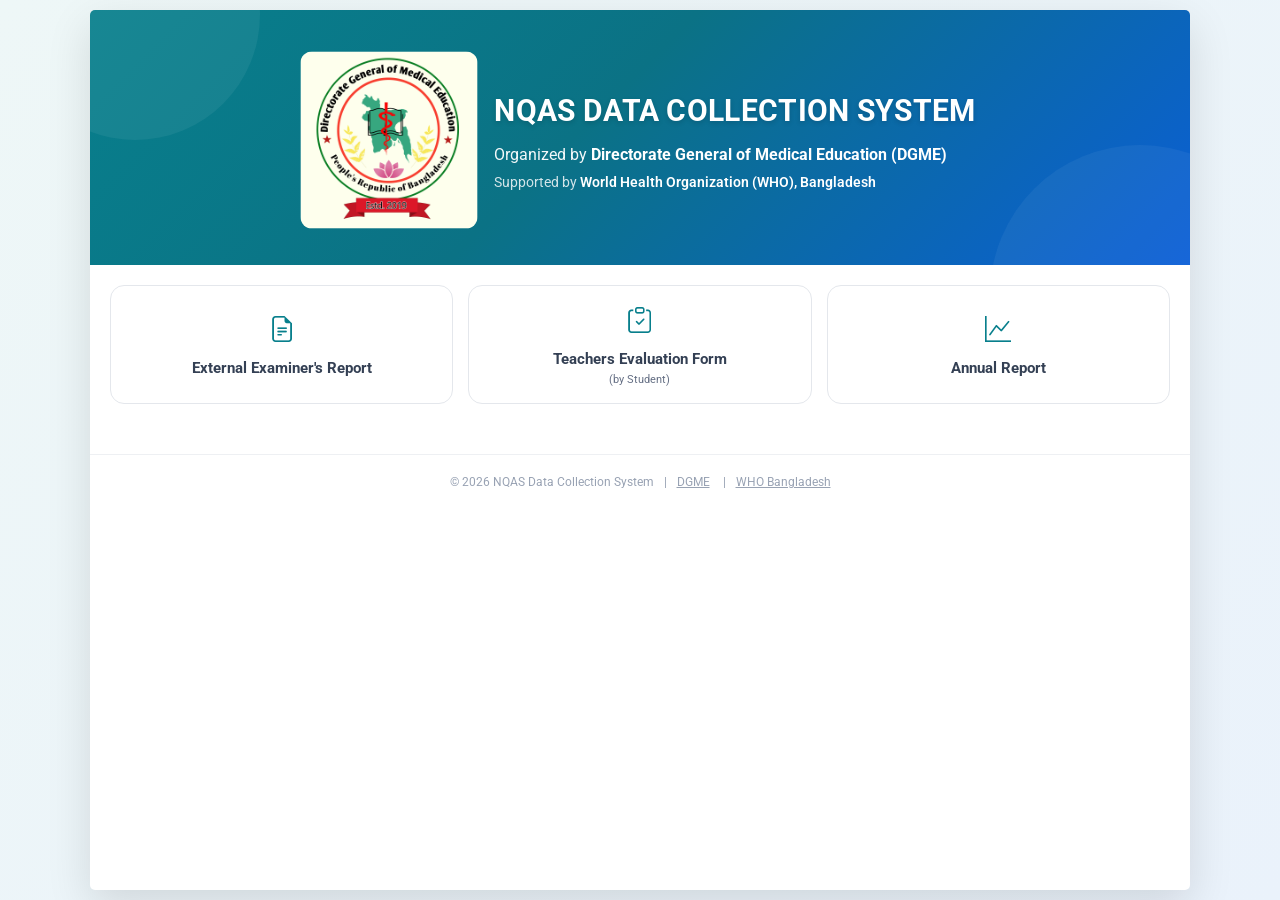
==== index.html @ bcab7f9e "first commit" ====
<!doctype html>
<html lang="en">
  <head>
    <meta charset="UTF-8" />
    <meta name="viewport" content="width=device-width, initial-scale=1.0" />
    <title>NQAS Data Collection System</title>
    <!-- Bootstrap 5 -->
    <link
      href="https://cdn.jsdelivr.net/npm/bootstrap@5.3.3/dist/css/bootstrap.min.css"
      rel="stylesheet"
    />
    <!-- Google Frontend -->
    <link rel="preconnect" href="https://fonts.googleapis.com" />
    <link rel="preconnect" href="https://fonts.gstatic.com" crossorigin />
    <link
      href="https://fonts.googleapis.com/css2?family=Roboto:ital,wght@0,100..900;1,100..900&display=swap"
      rel="stylesheet"
    />
    <!-- Bootstrap Icons -->
    <link
      href="https://cdn.jsdelivr.net/npm/bootstrap-icons@1.11.3/font/bootstrap-icons.css"
      rel="stylesheet"
    />
    <!-- Main Style CSS -->
    <link rel="stylesheet" href="asstes/css/style.css" />
    <!-- Responsive Style CSS -->
    <link rel="stylesheet" href="asstes/css/media.css" />
  </head>

  <body>
    <div class="main-wrapper">
      <div class="main-card">
        <!-- =========== NQAS System Header Section Start============== -->
        <div class="nqas-system-header">
          <!-- Logo -->
          <div class="nqas-system-header-icon">
            <img
              src="asstes/images/12013.jpg"
              width="150"
              height="150"
              alt="NQAS Logo"
            />
          </div>

          <!-- Content -->
          <div class="nqas-system-header-content">
            <div class="nqas-system-header-title">
              NQAS Data Collection System
            </div>

            <div class="nqas-system-header-subtitle">
              Organized by
              <strong> Directorate General of Medical Education (DGME) </strong>
            </div>

            <div class="nqas-system-header-support">
              Supported by
              <strong> World Health Organization (WHO), Bangladesh </strong>
            </div>
          </div>
        </div>
        <!-- =========NQAS System Header Section End ============== -->
        <div class="nqas-card-content">
          <div class="nqas-action-buttons">
            <!-- External Examiner -->
            <a
              href="externalexaminer.html"
              target="_blank"
              rel="noopener noreferrer"
              class="nqas-action-btn"
            >
              <i class="bi bi-file-earmark-text"></i>
              <span>External Examiner's Report</span>
            </a>
            <!-- Teachers Evaluation -->
            <a
              href="teachersEvaluation.html"
              target="_blank"
              rel="noopener noreferrer"
              class="nqas-action-btn"
            >
              <i class="bi bi-clipboard-check"></i>
              <span>
                Teachers Evaluation Form
                <small>(by Student)</small>
              </span>
            </a>
            <!-- ONLY LOGIN BUTTON -->
            <button
              type="button"
              id="loginToggle"
              class="nqas-action-btn login-btn"
              onclick="toggleLogin()"
            >
              <i class="bi bi-graph-up"></i>
              <span> Annual Report </span>
            </button>
          </div>

          <!-- LOGIN FORM -->
          <div id="loginForm" class="login-section">
            <div class="row justify-content-center">
              <div class="col-md-7">
                <div class="text-center mb-4">
                  <div class="login-icon">
                    <i class="bi bi-person-circle"></i>
                  </div>

                  <h5 class="fw-bold">Annual Report</h5>

                  <p class="text-muted">Login to access the Annual Report</p>
                </div>
                <form>
                  <!-- Username -->

                  <div class="mb-3">
                    <label class="form-label"> Email </label>

                    <div class="input-group">
                      <span class="input-group-text">
                        <i class="bi bi-person"></i>
                      </span>

                      <input
                        type="text"
                        class="form-control"
                        placeholder="Enter username"
                      />
                    </div>
                  </div>

                  <!-- Password -->
                  <div class="mb-3">
                    <label class="form-label"> Password </label>
                    <div class="input-group">
                      <span class="input-group-text">
                        <i class="bi bi-lock"></i>
                      </span>

                      <input
                        type="password"
                        class="form-control"
                        placeholder="Enter password"
                      />
                    </div>
                  </div>

                  <!-- Remember -->
                  <div class="d-flex justify-content-between mb-4">
                    <div class="form-check">
                      <input
                        class="form-check-input"
                        type="checkbox"
                        id="remember"
                      />
                      <label class="form-check-label" for="remember">
                        Remember me
                      </label>
                    </div>
                    <a href="#" class="text-decoration-none">
                      Forgot Password?
                    </a>
                  </div>

                  <!-- Login -->
                  <button type="submit" class="btn btn-main w-100">
                    <i class="bi bi-box-arrow-in-right me-1"></i>
                    Login
                  </button>
                </form>
              </div>
            </div>
          </div>
        </div>
        <!-- ===========Footer============== -->
        <footer class="footer">
          © 2026 NQAS Data Collection System<span>|</span
          ><a target="_blank" href="https://dgme.gov.bd/">DGME</a> <span>|</span
          ><a target="_blank" href="https://www.who.int/">WHO Bangladesh</a>
        </footer>
      </div>
    </div>
    <!-- Bootstrap JS -->
    <script src="https://cdn.jsdelivr.net/npm/bootstrap@5.3.3/dist/js/bootstrap.bundle.min.js"></script>
    <script>
      function toggleLogin() {
        const loginForm = document.getElementById("loginForm");
        const loginButton = document.getElementById("loginToggle");

        if (loginForm.style.display === "block") {
          // Hide Login Form
          loginForm.style.display = "none";

          // Remove Active
          loginButton.classList.remove("active");
        } else {
          // Show Login Form
          loginForm.style.display = "block";

          // Add Active
          loginButton.classList.add("active");

          // Scroll to form
          loginForm.scrollIntoView({
            behavior: "smooth",
            block: "center",
          });
        }
      }
    </script>
  </body>
</html>
---- asstes/css/style.css ----
body {
  margin: 0;
  min-height: 100vh;
  background: linear-gradient(135deg, #eef7f7, #eaf2fb);
  font-family: "Roboto", sans-serif;
}
.main-wrapper {
  min-height: 100vh;
  display: flex;
  justify-content: center;
  padding: 10px 10px;
}
.main-card {
  width: 100%;
  max-width: 1100px;
  background: #ffffff;
  border-radius: 5px;
  overflow: hidden;
  box-shadow: 0 15px 45px rgba(0, 0, 0, 0.12);
}

/* ========================= NQAS System Header Section End========================= */
.nqas-system-header {
  position: relative;
  display: flex;
  align-items: center;
  justify-content: center;
  gap: 20px;
  background: linear-gradient(135deg, #087f8c 0%, #0b7285 45%, #0b5ed7 100%);
  color: #ffffff;
  padding: 45px 25px 40px;
  overflow: hidden;
}

/* Decorative Circle */
.nqas-system-header::before {
  content: "";
  position: absolute;
  width: 250px;
  height: 250px;
  border-radius: 50%;
  background: rgba(255, 255, 255, 0.06);
  top: -120px;
  left: -80px;
}

/* Decorative Circle */
.nqas-system-header::after {
  content: "";
  position: absolute;
  width: 300px;
  height: 300px;
  border-radius: 50%;
  background: rgba(255, 255, 255, 0.05);
  bottom: -180px;
  right: -100px;
}

/* ----- Logo------ */
.nqas-system-header-icon {
  position: relative;
  z-index: 2;
  flex-shrink: 0;
  width: 170px;
  height: 170px;
  border-radius: 12px;
  display: flex;
  align-items: center;
  justify-content: center;
  padding: 8px;
}

.nqas-system-header-icon img {
  width: 100%;
  height: 100%;
  object-fit: cover;
  border-radius: 10px;
  display: block;
  transform: scale(1.15);
  transition: transform 0.3s ease;
}

.nqas-system-header-icon:hover img {
  transform: scale(1.2);
}

/* -----Header Content------- */
.nqas-system-header-content {
  position: relative;
  z-index: 2;
  text-align: left;
}

.nqas-system-header-title {
  font-size: 30px;
  font-weight: 700;
  text-transform: uppercase;
  letter-spacing: 0.3px;

  margin-bottom: 10px;

  text-shadow: 0 2px 5px rgba(0, 0, 0, 0.15);
}

/*------Organized By----------- */
.nqas-system-header-subtitle {
  font-size: 16px;
  margin-bottom: 5px;

  color: rgba(255, 255, 255, 0.95);
}

.nqas-system-header-subtitle strong {
  font-weight: 700;
  color: #ffffff;
}

/* -----Supported By------- */
.nqas-system-header-support {
  font-size: 14px;
  color: rgba(255, 255, 255, 0.82);
}
.nqas-system-header-support strong {
  color: #ffffff;
  font-weight: 600;
}

/* ========================= NQAS System Header Section End========================= */
/* Content */
.nqas-card-content {
  padding: 20px;
}
/* Form */
.form-label {
  font-weight: 600;
  color: #344054;
}

.form-control,
.form-select {
  border-radius: 10px;
  padding: 11px 14px;
  border: 1px solid #d0d5dd;
}

.form-control:focus,
.form-select:focus {
  border-color: #087f8c;
  box-shadow: 0 0 0 0.2rem rgba(8, 127, 140, 0.12);
}

/* Buttons */
.btn-main {
  background: #087f8c;
  color: white;
  border: none;
  border-radius: 10px;
  padding: 11px 25px;
  font-weight: 600;
}

.btn-main:hover {
  background: #066b76;
  color: white;
}

/* =================NQAS Action Buttons================== */
.nqas-action-buttons {
  display: flex;
  gap: 15px;
  justify-content: center;
  align-items: stretch;
  margin-bottom: 30px;
  width: 100%;
}
.nqas-action-btn {
  flex: 1 1 0;
  min-width: 0;
  min-height: 115px;
  border: 1px solid #e4e7ec;
  border-radius: 14px;
  background: #ffffff;
  color: #344054;
  text-decoration: none;
  display: flex;
  flex-direction: column;
  align-items: center;
  justify-content: center;
  gap: 8px;
  padding: 16px;
  font-size: 14px;
  font-weight: 500;
  transition: all 0.25s ease;
  cursor: pointer;
  box-sizing: border-box;
}

.nqas-action-btn i {
  font-size: 26px;
  color: #087f8c;
  transition: color 0.25s ease;
}

.nqas-action-btn span {
  text-align: center;
  line-height: 1.4;
  font-size: 15px;
  font-weight: 700;
}

.nqas-action-btn small {
  display: block;
  margin-top: 2px;
  font-size: 11px;
  font-weight: 400;
  color: #667085;
  transition: color 0.25s ease;
}

/* Hover */
.nqas-action-btn:hover {
  background: #087f8c;
  color: #ffffff !important;
  transform: translateY(-3px);
  box-shadow: 0 6px 16px rgba(8, 127, 140, 0.12);
}

.nqas-action-btn:hover i {
  color: #ffffff;
}

.nqas-action-btn:hover small {
  color: #ffffff !important;
}

/* =====================================================Annual Report Login Button Active===================================================== */

.nqas-action-btn.login-btn.active {
  background: #087f8c;
  color: #ffffff;
  border-color: #087f8c;
  box-shadow: 0 8px 20px rgba(8, 127, 140, 0.2);
}

.nqas-action-btn.login-btn.active i {
  color: #ffffff;
}

/* Active button hover */
.nqas-action-btn.login-btn.active:hover {
  background: #066b76;
}

/*-----Login Section---------------- */
.login-section {
  display: none;
  width: 100%;
  background: #f8fafc;
  border: 1px solid #eaecf0;
  border-radius: 18px;
  padding: 35px 25px;
  box-sizing: border-box;
  animation: fadeIn 0.3s ease;
}
/* Login Icon */
.login-icon {
  width: 65px;
  height: 65px;
  margin: 0 auto 12px;
  border-radius: 50%;
  background: #e6f7f8;
  color: #087f8c;
  display: flex;
  align-items: center;
  justify-content: center;
  font-size: 32px;
}

/* Animation */

@keyframes fadeIn {
  from {
    opacity: 0;
    transform: translateY(10px);
  }
  to {
    opacity: 1;
    transform: translateY(0);
  }
}

/* =================Footer Section Start==================== */
.footer {
  padding: 18px 20px;
  text-align: center;
  font-size: 12px;
  font-weight: 400;
  color: #98a2b3;
  border-top: 1px solid #eef0f3;
  background: #ffffff;
}

.footer span {
  margin: 0 10px;
  color: #98a2b3;
}
.footer a {
  color: #98a2b3;
}

/* =================Footer Section End==================== */

/* ============================== Main Container============================== */
.nqas-form-report-wrapper {
  width: 100%;
  padding: 30px 0px;
}

.nqas-form-report-body {
  width: 100%;
  margin: 0 auto;
}

.nqas-form-section-title {
  margin-bottom: 24px;
  padding-bottom: 10px;
  border-bottom: 1px solid #eaecf0;
  color: #087f8c;
  font-size: 18px;
  font-weight: 700;
}
.form-label {
  color: #344054;
  font-size: 14px;
  font-weight: 600;
}
.form-control,
.form-select {
  min-height: 42px;
  border-color: #d0d5dd;
  border-radius: 8px;
  font-size: 14px;
}

.form-control:focus,
.form-select:focus {
  border-color: #087f8c;
  box-shadow: 0 0 0 3px rgba(8, 127, 140, 0.1);
}

textarea.form-control {
  min-height: 80px;
  resize: vertical;
}
.exam-type {
  display: flex;
  flex-wrap: wrap;
  gap: 18px;
  margin-top: 10px;
  padding: 12px 14px;
  background: #f8fafc;
  border: 1px solid #eaecf0;
  border-radius: 10px;
}
.form-check-input {
  width: 17px;
  height: 17px;
  cursor: pointer;
}
.form-check-input:checked {
  background-color: #087f8c;
  border-color: #087f8c;
}

.form-check-label {
  cursor: pointer;
  font-size: 14px;
}

.assessment-note {
  display: block;
  margin-top: 4px;
  color: #667085;
  font-size: 11px;
  font-weight: 400;
}
.table-scroll {
  width: 100%;
  overflow-x: auto;
  -webkit-overflow-scrolling: touch;
  border: 1px solid #eaecf0;
  border-radius: 10px;
}
.report-table {
  min-width: 720px;
  margin: 0;
  vertical-align: middle;
}
.report-table th {
  padding: 11px 8px;
  background: #087f8c;
  color: #ffffff;
  border-color: #087f8c;
  text-align: center;
  white-space: nowrap;
  font-size: 13px;
}
.report-table th.statement {
  min-width: 360px;
  text-align: left;
}

.report-table td {
  padding: 11px 8px;
  border-color: #e4e7ec;
  font-size: 13px;
}

.report-table tbody tr:hover {
  background: #f8fafc;
}

.report-table input[type="radio"] {
  width: 18px;
  height: 18px;
  transform: scale(1.05);
  cursor: pointer;
  accent-color: #087f8c;
}
.nqas-question {
  margin-bottom: 24px;
}

.nqas-question-label {
  display: block;
  margin-bottom: 10px;
}

.nqas-inline-field {
  align-items: center;
}

.nqas-inline-field .form-label {
  margin-bottom: 0;
  font-size: 13px;
}

.comment-box {
  min-height: 140px !important;
}

.signature-box {
  padding: 20px;
  background: #f8fafc;
  border: 1px solid #eaecf0;
  border-radius: 12px;
}

.btn-submit,
.btn-reset {
  min-height: 42px;
  padding: 8px 18px;
  border-radius: 8px;
  font-size: 14px;
  font-weight: 600;
}

.btn-submit {
  background: #087f8c;
  border-color: #087f8c;
  color: #ffffff;
}

.btn-submit:hover {
  background: #066b76;
  border-color: #066b76;
  color: #ffffff;
}

/* Tablet */
@media (max-width: 768px) {
  .report-wrapper {
    padding: 20px 10px;
  }

  .report-body {
    padding: 22px 18px;
    border-radius: 12px;
  }

  .section-title {
    font-size: 17px;
  }

  .nqas-inline-field {
    align-items: stretch;
  }

  .nqas-inline-field .form-label {
    margin-bottom: 7px;
  }

  .signature-box {
    padding: 16px;
  }
}

/* Mobile */
@media (max-width: 576px) {
  .report-wrapper {
    padding: 10px 6px;
  }

  .report-body {
    padding: 18px 12px;
    border-radius: 10px;
  }

  .section-title {
    align-items: flex-start;
    font-size: 16px;
    line-height: 1.4;
    margin-bottom: 18px;
  }

  .form-label {
    font-size: 13px;
  }

  .form-control,
  .form-select {
    min-height: 44px;
    font-size: 14px;
  }

  .exam-type {
    display: grid;
    grid-template-columns: 1fr 1fr;
    gap: 12px;
  }

  .assessment-note {
    line-height: 1.5;
  }

  .table-scroll {
    border-radius: 8px;
  }

  .report-table {
    min-width: 700px;
  }

  .report-table th,
  .report-table td {
    padding: 10px 7px;
  }

  .report-table th.statement {
    min-width: 330px;
  }

  .nqas-inline-field {
    margin-left: 0 !important;
  }

  .signature-box {
    padding: 14px;
  }

  .form-actions {
    display: grid !important;
    grid-template-columns: 1fr;
    width: 100%;
  }

  .form-actions .btn {
    width: 100%;
  }
}

/* Very small mobile */
@media (max-width: 360px) {
  .exam-type {
    grid-template-columns: 1fr;
  }

  .report-body {
    padding: 15px 10px;
  }

  .section-title {
    font-size: 15px;
  }
}
.nqas-form-instruction {
  font-size: 14px;
  font-weight: 500;
}
.nqas-form-instruction {
  padding: 16px 18px;
  margin-bottom: 24px;
  background: #f8fafc;
  border: 1px solid #eaecf0;
  border-left: 4px solid var(--nqas-primary);
  border-radius: 8px;
  line-height: 1.6;
  color: #475467;
}
.nqas-choice-box {
  display: flex;
  flex-wrap: wrap;
  gap: 10px 18px;
  padding: 12px 14px;
  min-height: 44px;
  background: #f8fafc;
  border: 1px solid #eaecf0;
  border-radius: 8px;
}

.nqas-choice {
  display: inline-flex;
  align-items: center;
  gap: 7px;
  cursor: pointer;
  font-size: 13px;
}

.nqas-choice input {
  width: 17px;
  height: 17px;
  accent-color: #087f8c;
  cursor: pointer;
}
---- asstes/css/media.css ----
/* ========================= Mobile Responsive========================= */
@media (max-width: 768px) {
    .nqas-system-header {
        flex-direction: column;
        text-align: center;
        gap: 20px;
        padding: 35px 20px;
    }
    .nqas-system-header-icon {
        width: 110px;
        height: 110px;
    }
    .nqas-system-header-content {
        text-align: center;
    }
    .nqas-system-header-title {
        font-size: 24px;
    }
    .nqas-system-header-subtitle {
        font-size: 14px;
    }
    .nqas-system-header-support {
        font-size: 13px;
    }
     .nqas-action-buttons {
        flex-direction: column;
        gap: 12px;
    }

    .nqas-action-btn {
        width: 100%;
        min-height: 95px;
        flex: none;
    }

    .login-section {
        padding: 30px 20px;
    }
}
/* ------Small Mobile-------- */
@media (max-width: 480px) {
    .nqas-system-header {
        padding: 30px 15px;
    }
    .nqas-system-header-icon {
        width: 95px;
        height: 95px;
    }
    .nqas-system-header-title {
        font-size: 20px;
        line-height: 1.3;
    }
    .nqas-system-header-subtitle {
        font-size: 13px;
        line-height: 1.5;
    }
    .nqas-system-header-support {
        font-size: 12px;
        line-height: 1.5;
    }
    .nqas-action-buttons {
        flex-direction: column;
        gap: 10px;
        margin-bottom: 20px;
    }

    .nqas-action-btn {
        width: 100%;
        min-height: 90px;
        padding: 14px;
    }

    .nqas-action-btn i {
        font-size: 24px;
    }

    .nqas-action-btn span {
        font-size: 14px;
    }

    .nqas-action-btn small {
        font-size: 11px;
    }

    .login-section {
        padding: 25px 15px;
        border-radius: 14px;
    }

    .login-icon {
        width: 55px;
        height: 55px;
        font-size: 28px;
    }
}

@media (min-width: 768px) {
    .border-md-bottom {
        border-bottom: 1px solid #dee2e6 !important;
    }
}
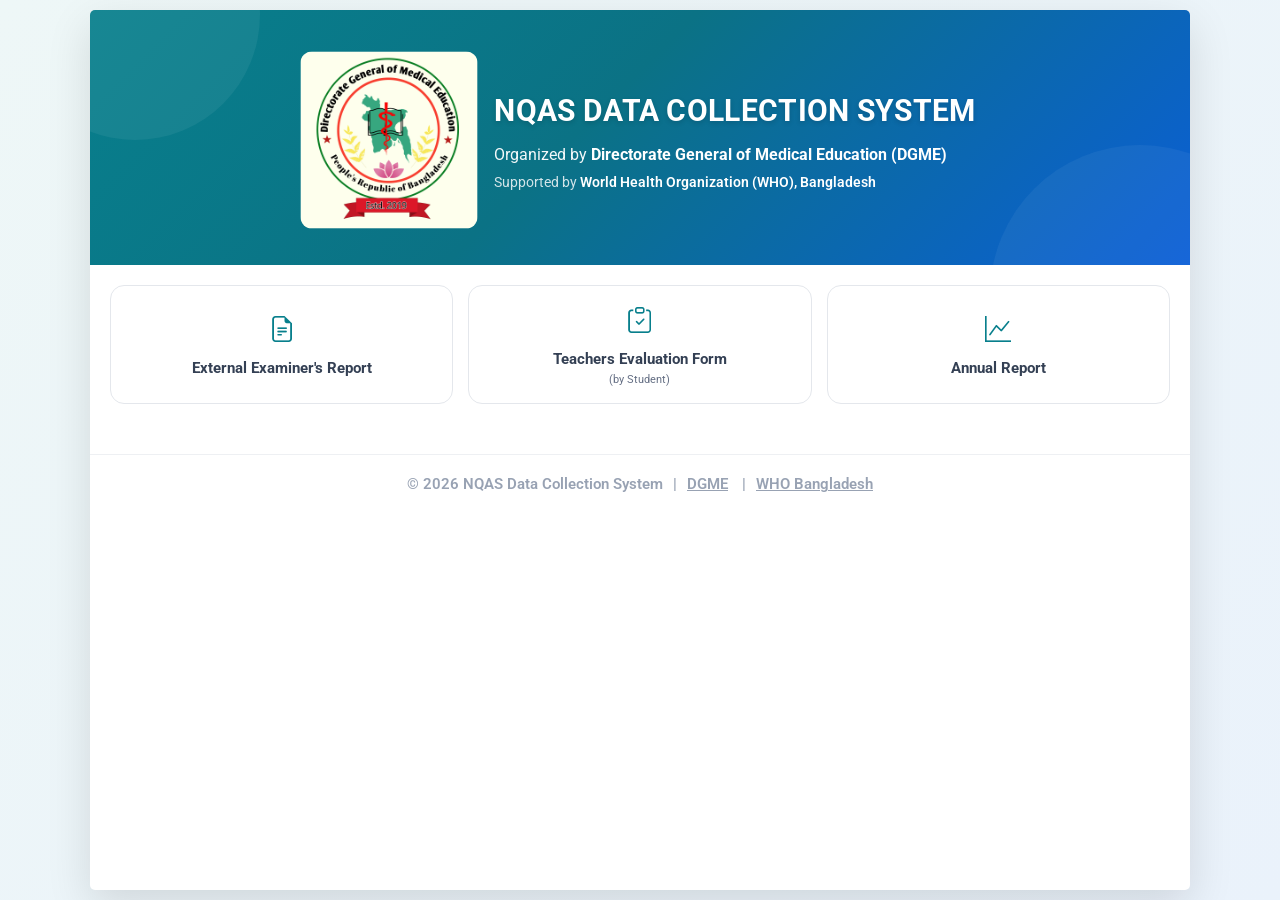
==== commit a2bd2bbc: "annaulreport update" ====
--- a/index.html
+++ b/index.html
@@ -163,10 +163,12 @@
                   </div>
 
                   <!-- Login -->
-                  <button type="submit" class="btn btn-main w-100">
-                    <i class="bi bi-box-arrow-in-right me-1"></i>
-                    Login
-                  </button>
+                  <a class="btn btn-main w-100" href="annaulreport.html">
+                      <i class="bi bi-box-arrow-in-right me-1"></i>
+                       Login
+                    <!-- <button type="submit" class="btn btn-main w-100">
+                    </button> -->
+                  </a>
                 </form>
               </div>
             </div>
--- a/asstes/css/style.css
+++ b/asstes/css/style.css
@@ -289,12 +289,752 @@
   }
 }
 
+.nqas-form--annual-report {
+  max-width: 100%;
+  color: #344054;
+  font-size: 14px;
+  padding: 20px;
+}
+
+/* =====================================================
+   Header
+===================================================== */
+
+.nqas-annual-report__header {
+  padding-bottom: 25px;
+  margin-bottom: 25px;
+  text-align: center;
+  border-bottom: 1px solid #eaecf0;
+}
+
+.nqas-annual-report__annexure {
+  color: #087f8c;
+  font-size: 16px;
+  font-weight: 700;
+  margin-bottom: 10px;
+}
+
+.nqas-annual-report__title {
+  max-width: 850px;
+  margin: 0 auto;
+  color: #1d2939;
+  font-size: 22px;
+  font-weight: 700;
+  line-height: 1.5;
+}
+
+/* ===================Section============================= */
+
+/* ============== Teachers Evaluation  Start ==================*/
+/* Form Wrapper */
+.nqas-teacher-evaluation__form-report-wrapper {
+  width: 100%;
+}
+.nqas-teacher-evaluation__card-content {
+  padding: 20px;
+}
+.nqas-teacher-evaluation__form-report-body {
+  width: 100%;
+}
+
+/* Section Title */
+.nqas-teacher-evaluation__form-section-title {
+  color: #344054;
+}
+
+/* Instructions */
+.nqas-teacher-evaluation__form-instruction {
+  margin-bottom: 18px;
+  padding: 12px 14px;
+  border: 1px solid #ccebed;
+  border-radius: 8px;
+  background: #eef9fa;
+  color: #344054;
+  font-size: 13px;
+  line-height: 1.6;
+}
+
+/* Choice Box */
+.nqas-teacher-evaluation__choice-box {
+  display: flex;
+  flex-wrap: wrap;
+  align-items: center;
+  gap: 15px;
+}
+
+.nqas-teacher-evaluation__choice {
+  display: inline-flex;
+  align-items: center;
+  gap: 6px;
+  margin: 0;
+  cursor: pointer;
+  color: #344054;
+  font-size: 13px;
+}
+
+.nqas-teacher-evaluation__choice input[type="radio"] {
+  width: 17px;
+  height: 17px;
+  margin: 0;
+  accent-color: #087f8c;
+  cursor: pointer;
+}
+
+/* Rating Section */
+.nqas-teacher-evaluation__form-section {
+  width: 100%;
+}
+
+.nqas-teacher-evaluation__rating-info {
+  margin-bottom: 14px;
+  padding: 12px 14px;
+  border: 1px solid #ccebed;
+  border-radius: 8px;
+  background: #eef9fa;
+  color: #344054;
+  font-size: 13px;
+  line-height: 1.6;
+}
+
+/* Rating Question */
+.nqas-teacher-evaluation__rating-question {
+  display: flex;
+  align-items: flex-start;
+  gap: 12px;
+  width: 100%;
+  padding: 14px 0;
+}
+
+/* Question Content */
+.nqas-teacher-evaluation__question-content {
+  flex: 1;
+  min-width: 0;
+}
+
+/* Question Text */
+.nqas-teacher-evaluation__question-content .form-label {
+  display: block;
+  margin-bottom: 10px;
+  color: #344054;
+  font-size: 13px;
+  font-weight: 600;
+  line-height: 1.5;
+}
+
+/* Rating Options */
+.nqas-teacher-evaluation__rating-options {
+  display: flex;
+  align-items: center;
+  flex-wrap: wrap;
+  gap: 16px;
+}
+
+/* Individual Radio Option */
+.nqas-teacher-evaluation__rating-option {
+  display: inline-flex;
+  align-items: center;
+  gap: 6px;
+  margin: 0;
+  cursor: pointer;
+  color: #344054;
+  font-size: 12px;
+  white-space: nowrap;
+}
+
+.nqas-teacher-evaluation__rating-option input[type="radio"] {
+  width: 17px;
+  height: 17px;
+  margin: 0;
+  accent-color: #087f8c;
+  cursor: pointer;
+}
+
+.nqas-teacher-evaluation__rating-option span {
+  font-weight: 600;
+  color: #344054;
+}
+
+.nqas-teacher-evaluation__rating-option small {
+  color: #667085;
+  font-size: 13px;
+  font-weight: 400;
+}
+
+.nqas-teacher-evaluation__rating-option:hover span,
+.nqas-teacher-evaluation__rating-option:hover small {
+  color: #087f8c;
+}
+
+/* Question 23 */
+.nqas-teacher-evaluation__question {
+  width: 100%;
+}
+
+.nqas-teacher-evaluation__question-label {
+  color: #344054;
+  font-weight: 600;
+}
+
+.nqas-teacher-evaluation__question .comment-box {
+  min-height: 120px;
+  resize: vertical;
+}
+
+/* Form Actions */
+.nqas-teacher-evaluation__form-actions {
+  display: flex;
+  justify-content: flex-end;
+  gap: 10px;
+  padding-top: 12px;
+  margin-top: 18px;
+  border-top: 1px solid #eaecf0;
+}
+
+/* Buttons */
+.nqas-teacher-evaluation__btn {
+  min-height: 44px;
+  padding: 9px 20px;
+  border-radius: 8px;
+  border: 1px solid transparent;
+  font-weight: 600;
+  cursor: pointer;
+  transition: all 0.2s ease;
+}
+
+.nqas-teacher-evaluation__btn--reset {
+  background: #fff;
+  border-color: #98a2b3;
+  color: #475467;
+}
+
+.nqas-teacher-evaluation__btn--reset:hover {
+  background: #f2f4f7;
+}
+
+.nqas-teacher-evaluation__btn--submit {
+  background: #087f8c;
+  color: #fff;
+}
+
+.nqas-teacher-evaluation__btn--submit:hover {
+  background: #066b76;
+  transform: translateY(-1px);
+  box-shadow: 0 5px 12px rgba(8, 127, 140, 0.18);
+}
+
+/* -----------Tablet Responsive----------------- */
+
+@media (max-width: 991.98px) {
+  .nqas-teacher-evaluation__form-report-wrapper {
+    width: 100%;
+  }
+
+  .nqas-teacher-evaluation__form-report-body {
+    width: 100%;
+  }
+
+  .nqas-teacher-evaluation__rating-options {
+    gap: 13px;
+  }
+}
+
+/* ------Mobile Responsive---------*/
+@media (max-width: 767.98px) {
+  .nqas-teacher-evaluation__choice-box {
+    flex-direction: column;
+    align-items: flex-start;
+    gap: 10px;
+  }
+
+  .nqas-teacher-evaluation__rating-question {
+    gap: 8px;
+    padding: 14px 0;
+  }
+
+  .nqas-teacher-evaluation__rating-options {
+    flex-direction: column;
+    align-items: flex-start;
+    gap: 10px;
+    margin-left: 0 !important;
+  }
+
+  .nqas-teacher-evaluation__rating-option {
+    min-height: 24px;
+    font-size: 13px;
+    white-space: normal;
+  }
+
+  .nqas-teacher-evaluation__rating-option input[type="radio"] {
+    flex: 0 0 auto;
+    width: 18px;
+    height: 18px;
+  }
+
+  .nqas-teacher-evaluation__rating-option small {
+    font-size: 12px;
+  }
+
+  .nqas-teacher-evaluation__form-actions {
+    flex-direction: column;
+  }
+
+  .nqas-teacher-evaluation__btn {
+    width: 100%;
+  }
+}
+/* ============== NQAS Teacher Evaluation  End======================== */
+
+/* ==============NQAS Annaul Report Start======================== */
+.nqas-annual-report__section {
+  margin-bottom: 30px;
+}
+.nqas-annual-report__subsection {
+  margin-top: 25px;
+}
+
+.nqas-annual-report__subsection-title {
+  margin-bottom: 18px;
+  color: #344054;
+  font-size: 18px;
+  font-weight: 800;
+  line-height: 1.5;
+}
+
+/* ==================Labels & Inputs============================= */
+.nqas-annual-report__label {
+  display: block;
+  margin-bottom: 7px;
+  color: #344054;
+  font-size: 17px;
+  font-weight: 600;
+}
+
+.nqas-annual-report__section .form-control {
+  min-height: 42px;
+  border: 1px solid #d0d5dd;
+  border-radius: 7px;
+  color: #344054;
+  font-size: 15px;
+  box-shadow: none;
+}
+
+.nqas-form--annual-report .form-control:focus {
+  border-color: #087f8c;
+
+  box-shadow: 0 0 0 3px rgba(8, 127, 140, 0.08);
+}
+
+.nqas-form--annual-report textarea.form-control {
+  min-height: 100px;
+  resize: vertical;
+}
+
+.nqas-annual-report__small-input {
+  max-width: 180px;
+}
+
+/* =====================================================
+   Questions
+===================================================== */
+
+.nqas-annual-report__question {
+  padding: 13px 0;
+
+  /* border-bottom: 1px solid #f0f2f5; */
+}
+
+/* =====================================================
+   Radio
+===================================================== */
+
+.nqas-annual-report__radio-group {
+  display: flex;
+  flex-wrap: wrap;
+  align-items: center;
+  gap: 22px;
+}
+
+.nqas-annual-report__radio {
+  display: inline-flex;
+  align-items: center;
+  gap: 7px;
+  cursor: pointer;
+  color: #475467;
+  font-size: 14px;
+}
+
+.nqas-annual-report__radio input {
+  width: 17px;
+  height: 17px;
+
+  margin: 0;
+
+  accent-color: #087f8c;
+
+  cursor: pointer;
+}
+
+/* ----Phase Coordinator----- */
+
+.nqas-annual-report__phase-list {
+  display: flex;
+  flex-direction: column;
+  gap: 10px;
+  margin-bottom: 10px;
+}
+
+.nqas-annual-report__phase-item {
+  display: grid;
+  grid-template-columns: 200px 1fr;
+  align-items: center;
+  gap: 12px;
+  margin-left: 10px;
+}
+
+.nqas-annual-report__phase-item > span {
+  color: #475467;
+  font-size: 15px;
+  font-weight: 600;
+}
+
+/* ----Meeting List---- */
+.nqas-annual-report__meeting-list {
+  display: flex;
+  flex-direction: column;
+  gap: 10px;
+  margin-top: 10px;
+}
+
+.nqas-annual-report__meeting-item {
+  display: grid;
+  grid-template-columns: minmax(0, 1fr) 700px;
+  align-items: center;
+  gap: 15px;
+  margin-left: 10px;
+}
+
+.nqas-annual-report__meeting-item span {
+  color: #475467;
+  font-weight: 600;
+  font-size: 15px;
+}
+
+.nqas-annual-report__meeting-item .form-control {
+  min-height: 38px;
+}
+
+/* -----Yes / No Questions---- */
+
+.nqas-annual-report__yesno-question {
+  display: flex;
+  flex-wrap: wrap;
+  align-items: center;
+  gap: 10px 20px;
+  padding: 10px 0;
+  border-bottom: 1px solid #f0f2f5;
+  font-size: 17px;
+  margin-left: 15px;
+}
+
+/* Question */
+.nqas-annual-report__yesno-question > span {
+  flex: 0 0 100%;
+  color: #475467;
+  font-size: 15px;
+  line-height: 1.5;
+  font-weight: 600;
+}
+
+/* Yes / No */
+.nqas-annual-report__yesno-question label {
+  display: inline-flex;
+  align-items: center;
+  gap: 5px;
+  color: #475467;
+  font-size: 15px;
+  cursor: pointer;
+  white-space: nowrap;
+}
+
+.nqas-annual-report__yesno-question input {
+  width: 16px;
+  height: 16px;
+  margin: 0;
+  accent-color: #087f8c;
+}
+
+/* ===================Actions========================= */
+.nqas-annual-report__actions {
+  display: flex;
+  justify-content: flex-end;
+  gap: 10px;
+  margin-top: 30px;
+  padding-top: 20px;
+  border-top: 1px solid #eaecf0;
+}
+
+.nqas-annual-report__actions .btn {
+  min-height: 42px;
+  padding: 8px 18px;
+
+  border-radius: 7px;
+  font-size: 13px;
+}
+
+/* ============Mobile============================ */
+
+@media (max-width: 767px) {
+  .nqas-form--annual-report {
+    font-size: 13px;
+  }
+  .nqas-annual-report__header {
+    text-align: left;
+  }
+  .nqas-annual-report__title {
+    font-size: 18px;
+  }
+  .nqas-annual-report__subsection-title {
+    font-size: 14px;
+  }
+
+  .nqas-annual-report__small-input {
+    max-width: 100%;
+  }
+
+  /* Radio নিচে নিচে */
+  .nqas-annual-report__radio-group {
+    flex-direction: column;
+    align-items: flex-start;
+    gap: 10px;
+  }
+
+  /* Phase */
+
+  .nqas-annual-report__phase-item {
+    grid-template-columns: 1fr;
+    gap: 5px;
+  }
+
+  /* Meeting */
+
+  .nqas-annual-report__meeting-item {
+    grid-template-columns: 1fr;
+    gap: 5px;
+  }
+
+  .nqas-annual-report__meeting-item .form-control {
+    max-width: 120px;
+  }
+
+  /* Yes / No */
+
+  .nqas-annual-report__yesno-question {
+    display: flex;
+    flex-wrap: wrap;
+    gap: 10px 20px;
+  }
+
+  .nqas-annual-report__yesno-question > span {
+    flex: 0 0 100%;
+  }
+
+  /* Buttons */
+
+  .nqas-annual-report__actions {
+    flex-direction: column-reverse;
+  }
+
+  .nqas-annual-report__actions .btn {
+    width: 100%;
+  }
+}
+/* =====================================================
+   NQAS Annual Report - Additional Questions
+===================================================== */
+
+.nqas-annual-report__followup {
+  margin-top: 15px;
+  padding-left: 20px;
+}
+
+.nqas-annual-report__followup > label {
+  display: block;
+  margin-bottom: 7px;
+  color: #475467;
+  font-size: 13px;
+  font-weight: 500;
+}
+
+/* =====================================================
+   Hint
+===================================================== */
+
+.nqas-annual-report__hint {
+  color: #667085;
+  font-size: 12px;
+  font-weight: 400;
+  font-style: italic;
+}
+
+/* =====================================================
+   Number List
+===================================================== */
+
+.nqas-annual-report__number-list {
+  display: flex;
+  flex-direction: column;
+  gap: 12px;
+}
+
+.nqas-annual-report__number-item {
+  display: grid;
+  grid-template-columns: 25px minmax(0, 1fr);
+  align-items: center;
+  gap: 8px;
+}
+
+.nqas-annual-report__number-item > span {
+  color: #475467;
+  font-size: 13px;
+}
+
+/* =====================================================
+   Nested Questions
+===================================================== */
+
+.nqas-annual-report__nested-question {
+  padding-left: 25px;
+}
+
+.nqas-annual-report__nested-question::before {
+  content: "";
+}
+
+/* =====================================================
+   Percentage Input
+===================================================== */
+
+.nqas-annual-report__input-suffix {
+  display: flex;
+  align-items: center;
+  gap: 8px;
+  max-width: 220px;
+}
+
+.nqas-annual-report__input-suffix .form-control {
+  flex: 1;
+}
+
+.nqas-annual-report__input-suffix > span {
+  color: #475467;
+  font-size: 13px;
+  font-weight: 600;
+}
+
+/* ===========Publication / Paper=============== */
+
+.nqas-annual-report__publication-list {
+  display: flex;
+  flex-direction: column;
+  gap: 12px;
+  margin-top: 10px;
+  margin-left: 15px;
+}
+
+.nqas-annual-report__publication-item {
+  display: flex;
+  align-items: center;
+  gap: 20px;
+  max-width: 400px;
+}
+
+.nqas-annual-report__publication-item > :first-child {
+  flex: 0 1 600px;
+}
+
+.nqas-annual-report__publication-item > :last-child {
+  flex: 0 0 200px;
+}
+
+.nqas-annual-report__publication-item > span {
+  color: #475467;
+  font-size: 13px;
+}
+
+/* ==========Note==================== */
+
+.nqas-annual-report__note {
+  margin-top: 25px;
+  padding: 14px 16px;
+  background: #f8fafc;
+  border-left: 3px solid #087f8c;
+  border-radius: 5px;
+  color: #667085;
+  font-size: 16px;
+  font-weight: 600;
+  line-height: 1.7;
+}
+
+.nqas-annual-report__note strong {
+  color: #344054;
+}
+
+/* =========Textarea============= */
+
+.nqas-form--annual-report textarea.form-control {
+  min-height: 95px;
+  resize: vertical;
+}
+
+/* =============File Input=============== */
+
+.nqas-form--annual-report input[type="file"] {
+  min-height: 42px;
+  padding: 8px 10px;
+  font-size: 13px;
+}
+
+/* =======================Mobile Responsive============================= */
+
+@media (max-width: 767px) {
+  .nqas-annual-report__followup {
+    padding-left: 0;
+  }
+
+  .nqas-annual-report__nested-question {
+    padding-left: 0;
+  }
+
+  .nqas-annual-report__number-item {
+    grid-template-columns: 25px minmax(0, 1fr);
+  }
+
+  .nqas-annual-report__input-suffix {
+    max-width: 100%;
+  }
+
+  .nqas-annual-report__publication-item {
+    grid-template-columns: 1fr;
+    gap: 6px;
+  }
+
+  .nqas-annual-report__publication-item .form-control {
+    max-width: 180px;
+  }
+
+  .nqas-annual-report__note {
+    font-size: 11px;
+  }
+}
+
+/* ==============NQAS Annual Report End========================== */
+
 /* =================Footer Section Start==================== */
 .footer {
   padding: 18px 20px;
   text-align: center;
-  font-size: 12px;
-  font-weight: 400;
+  font-size: 15px;
+  font-weight: 600;
   color: #98a2b3;
   border-top: 1px solid #eef0f3;
   background: #ffffff;
@@ -310,7 +1050,7 @@
 
 /* =================Footer Section End==================== */
 
-/* ============================== Main Container============================== */
+/* ============================== nqas Container============================== */
 .nqas-form-report-wrapper {
   width: 100%;
   padding: 30px 0px;
@@ -326,13 +1066,11 @@
   padding-bottom: 10px;
   border-bottom: 1px solid #eaecf0;
   color: #087f8c;
-  font-size: 18px;
-  font-weight: 700;
-}
-.form-label {
-  color: #344054;
-  font-size: 14px;
-  font-weight: 600;
+  font-size: 28px;
+  font-weight: 800;
+}
+.nqas-form-section-title i {
+  margin-right: 10px;
 }
 .form-control,
 .form-select {
@@ -632,6 +1370,3 @@
   accent-color: #087f8c;
   cursor: pointer;
 }
-
-
-
